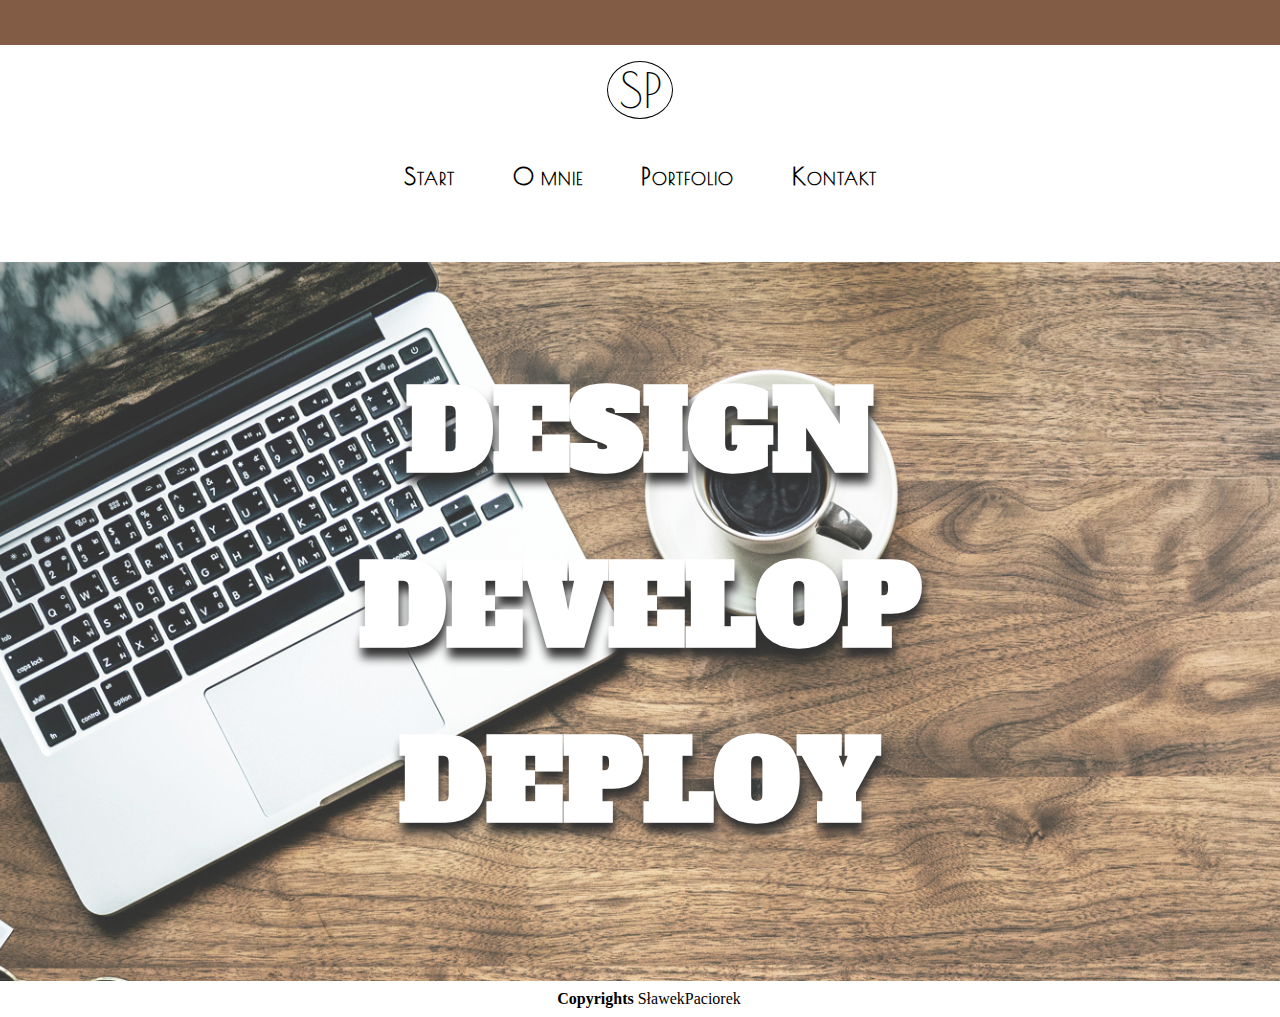
==== index.html @ a1c63f5e "Initialize Project, make first view" ====
<!doctype html>
<html lang="en">

<head>
    <meta charset="utf-8">
    <meta name="viewport" content="width=device-width, initial-scale=1, shrink-to-fit=no">
    <title>SlawekPaciorek - JuniorJavaDeveloper</title>

    <!-- Bootstrap core && CSS -->
    <link rel="stylesheet" href="https://stackpath.bootstrapcdn.com/bootstrap/4.1.3/css/bootstrap.min.css" integrity="sha384-MCw98/SFnGE8fJT3GXwEOngsV7Zt27NXFoaoApmYm81iuXoPkFOJwJ8ERdknLPMO" crossorigin="anonymous">
    <link rel="stylesheet" href="https://use.fontawesome.com/releases/v5.3.1/css/all.css" integrity="sha384-mzrmE5qonljUremFsqc01SB46JvROS7bZs3IO2EmfFsd15uHvIt+Y8vEf7N7fWAU" crossorigin="anonymous">
<link href="https://fonts.googleapis.com/css?family=Alfa+Slab+One|Poiret+One" rel="stylesheet">    <link rel="stylesheet" href="assets/style.css" type="text/css">
</head>

<body>

    <div class="container-fluid">

        <header class="row no-gutter">
            <div class="col-sm-12 top-bar">

                <span>
                    <i class="fab fa-linkedin fa-2x"></i>
                    <i class="fab fa-github-square fa-2x"></i>
                   </span>
            </div>
            <div class="col-sm-12 col-md-3 logo-bar">
                <span>
                    <p class="logo">SP</p>
                </span>
            </div>
            <div class="col-sm-12 col-md-6 menu-bar">
                <ul class="menu">
                    <li><a href="index.html">Start</a></li>
                    <li><a href="aboutme.html">O mnie</a></li>
                    <li><a href="portfolio.html">Portfolio</a></li>
                    <li><a href="contact.html">Kontakt</a></li>
                </ul>
            </div>
            <div class="col-sm-12 col-md-3"></div>
        </header>

        <main class="row no-gutter">
            <div class="main-bar">
            <span>
                <h2>DESIGN</h2>
                <h2>DEVELOP</h2>
                <h2>DEPLOY</h2>
            </span>
            </div>
        </main>

        <footer class="row no-gutters">
        <div class="bottom-bar">
            <span><strong>Copyrights</strong> SławekPaciorek</span>
        </div>

        </footer>

    </div>


    <!-- Bootstrap core && JavaScript
    ================================================== -->
    <script src="https://ajax.googleapis.com/ajax/libs/jquery/3.3.1/jquery.min.js"></script>
    <script src="https://cdnjs.cloudflare.com/ajax/libs/popper.js/1.14.3/umd/popper.min.js" integrity="sha384-ZMP7rVo3mIykV+2+9J3UJ46jBk0WLaUAdn689aCwoqbBJiSnjAK/l8WvCWPIPm49" crossorigin="anonymous"></script>
    <script src="https://stackpath.bootstrapcdn.com/bootstrap/4.1.3/js/bootstrap.min.js" integrity="sha384-ChfqqxuZUCnJSK3+MXmPNIyE6ZbWh2IMqE241rYiqJxyMiZ6OW/JmZQ5stwEULTy" crossorigin="anonymous"></script>
    <script src="assets/function.js"></script>
</body>

</html>
---- assets/style.css ----
*{
    margin: 0;
    padding: 0;
}

a:link{
    text-decoration: none;
}

a:hover{
    text-decoration: none;
}

a:visited{
    text-decoration: none;
}

a:active{
    text-decoration: none;
}

.top-bar{
    display: table;
    width: 100%;
    height: 5vh;
    background-color: #835c46;
    text-align: right;
}

.top-bar span{
    width:5px;
    display: table-cell;
    vertical-align: middle;
}

.top-bar span>i{
    color: white;
    margin-right: 1vh;
}

.logo-bar{
    display: table;
    height: 10vh;
    width: 100%;
}

.logo-bar span{
    display: table-cell;
    vertical-align: middle;
    font-size: 48px;
    font-family: "Poiret One";   
    text-align: center;

}

.logo{
    border: solid 1px black;
    border-radius: 50%;
    width: 64px;
    margin: 0 auto;
    
}

.menu-bar{
    text-align: center;
}
.menu-bar ul{
    list-style: none;
    height: 8vh;
    margin: 1vh auto;
    padding: 2vh;
}

.menu li{
    display: inline-block;
    font-family: "Poiret One";
    font-size: 24px;
    font-weight: 800;
    font-variant: small-caps;
    letter-spacing: 1px;
    margin:0 3vh ;
    
}

.menu-bar li>a{
    color: black;
}

.main-bar{
    display: table;
    width: 100%;
    height: 80vh;
    background-image: url(images/images/Slawek_PSD_02_tlo.jpg);
    background-size: cover;
    background-position: center;
    background-blend-mode: lighten;
    opacity: 0.8;
}
.main-bar span{
    display: table-cell;
    vertical-align: middle;
    width: 100%;
    text-align: center;
    opacity: 1.0;
}

.main-bar h2{
    font-size:12vh;
    text-shadow: 2px 10px 10px black;
    font-family:"Alfa Slab One";
    color: white;
    margin-bottom: 3vh;
}

.bottom-bar{
    padding: 1vh;
    width: 100%;
    text-align: center;
    font-family:"Lato";
}
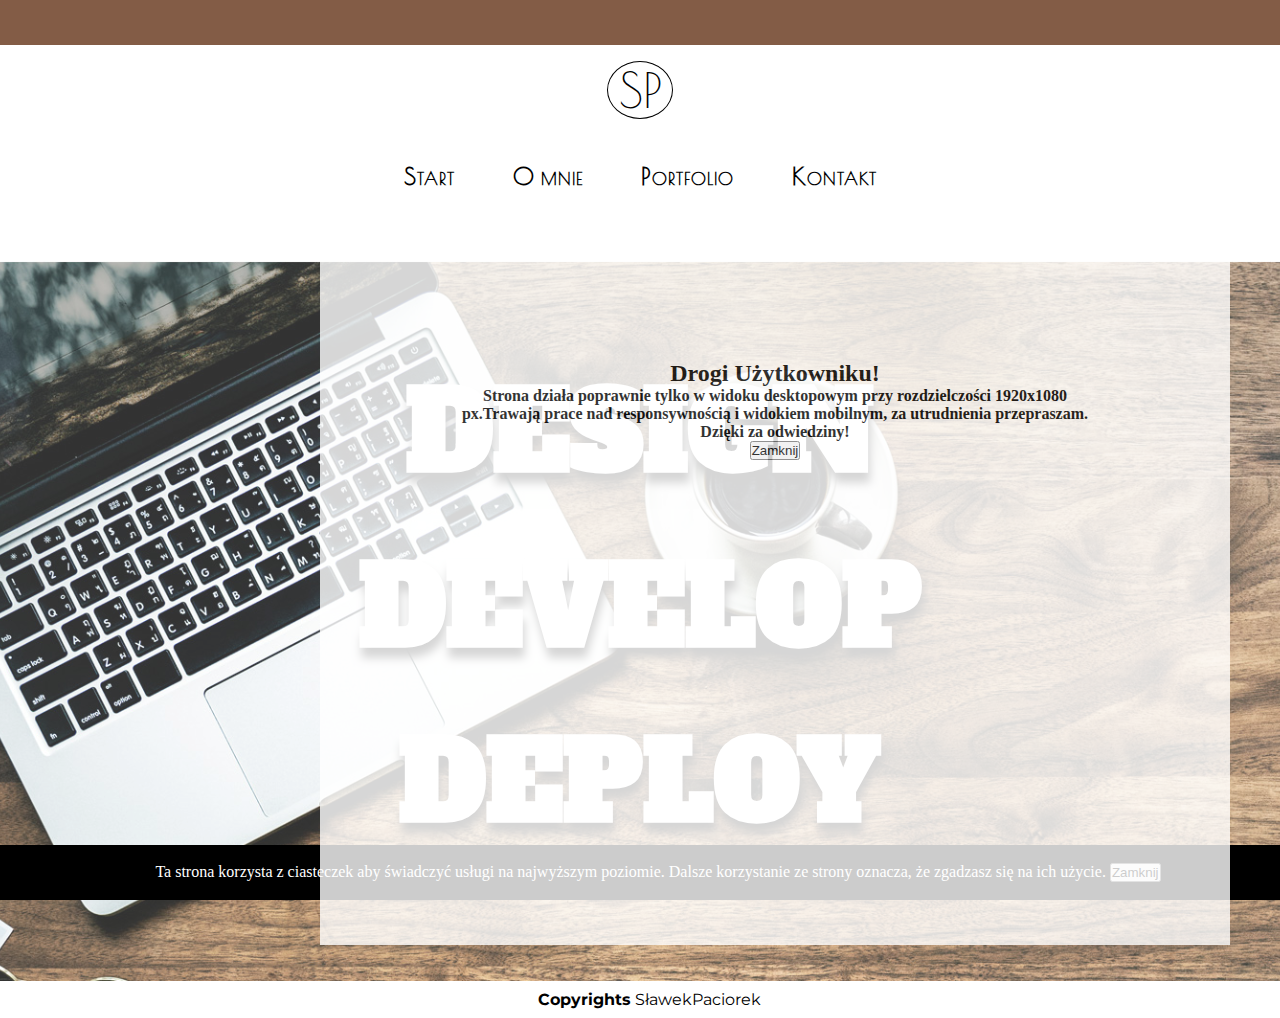
==== commit db7a6787: "Add new subpage and hotfixes" ====
--- a/index.html
+++ b/index.html
@@ -9,19 +9,25 @@
     <!-- Bootstrap core && CSS -->
     <link rel="stylesheet" href="https://stackpath.bootstrapcdn.com/bootstrap/4.1.3/css/bootstrap.min.css" integrity="sha384-MCw98/SFnGE8fJT3GXwEOngsV7Zt27NXFoaoApmYm81iuXoPkFOJwJ8ERdknLPMO" crossorigin="anonymous">
     <link rel="stylesheet" href="https://use.fontawesome.com/releases/v5.3.1/css/all.css" integrity="sha384-mzrmE5qonljUremFsqc01SB46JvROS7bZs3IO2EmfFsd15uHvIt+Y8vEf7N7fWAU" crossorigin="anonymous">
-<link href="https://fonts.googleapis.com/css?family=Alfa+Slab+One|Poiret+One" rel="stylesheet">    <link rel="stylesheet" href="assets/style.css" type="text/css">
-</head>
+    <link href="https://fonts.googleapis.com/css?family=Alfa+Slab+One|Montserrat|Poiret+One" rel="stylesheet">
+    <link rel="stylesheet" href="assets/style.css" type="text/css"></head>
 
 <body>
+    <div class="container info">
+        <h2>Drogi Użytkowniku!</h2>
+        <h4>Strona działa poprawnie tylko w widoku desktopowym przy rozdzielczości 1920x1080 px.Trawają prace nad responsywnością i widokiem mobilnym, za utrudnienia przepraszam.
+        Dzięki za odwiedziny!</h4>
+        <button class="btn btn-danger">Zamknij</button>
+    </div>
 
-    <div class="container-fluid">
+    <div class="container-fluid page-content">
 
         <header class="row no-gutter">
             <div class="col-sm-12 top-bar">
 
                 <span>
-                    <i class="fab fa-linkedin fa-2x"></i>
-                    <i class="fab fa-github-square fa-2x"></i>
+                    <a href="https://linkedin.com/in/sławomir-paciorek" target="_blank"><i class="fab fa-linkedin fa-2x"></i></a>
+                    <a href="https://github.com/slawekpaciorek" target="_blank"><i class="fab fa-github-square fa-2x"></i></a>
                    </span>
             </div>
             <div class="col-sm-12 col-md-3 logo-bar">
@@ -56,9 +62,11 @@
         </div>
 
         </footer>
-
     </div>
-
+    <div class="cookieInfo">
+        <span>Ta strona korzysta z ciasteczek aby świadczyć usługi na najwyższym poziomie. Dalsze korzystanie ze strony oznacza, że zgadzasz się na ich użycie.</span>
+        <button class="btn btn-success">Zamknij</button>
+    </div>
 
     <!-- Bootstrap core && JavaScript
     ================================================== -->
--- a/assets/style.css
+++ b/assets/style.css
@@ -1,92 +1,108 @@
-*{
+* {
     margin: 0;
     padding: 0;
 }
-
-a:link{
-    text-decoration: none;
-}
-
-a:hover{
-    text-decoration: none;
-}
-
-a:visited{
-    text-decoration: none;
-}
-
-a:active{
-    text-decoration: none;
-}
-
-.top-bar{
+a:link {
+    text-decoration: none;
+}
+a:hover {
+    text-decoration: none;
+}
+a:visited {
+    text-decoration: none;
+}
+a:active {
+    text-decoration: none;
+}
+.info{
+    position: absolute;
+    z-index: 100;
+    top:25vh;
+    left: 25%;
+    height: 50vh;
+    width: 50%;
+    padding: 15vh;
+    text-align: center;
+    background-color: white;
+    opacity: 0.8;
+}
+.cookieInfo{
+    position: absolute;
+    padding: 2vh;
+    width: 100%;
+    bottom: 0;
+    text-align: center;
+    background-color: black;
+    color: #FFFFFF;
+}
+.top-bar {
     display: table;
     width: 100%;
     height: 5vh;
     background-color: #835c46;
     text-align: right;
 }
-
-.top-bar span{
-    width:5px;
-    display: table-cell;
-    vertical-align: middle;
-}
-
-.top-bar span>i{
+.top-bar span {
+    width: 5px;
+    display: table-cell;
+    vertical-align: middle;
+}
+.top-bar span > i {
     color: white;
     margin-right: 1vh;
 }
-
-.logo-bar{
+.top-bar a{
+    color: white;
+}
+.logo-bar {
     display: table;
     height: 10vh;
     width: 100%;
 }
-
-.logo-bar span{
+.logo-bar span {
     display: table-cell;
     vertical-align: middle;
     font-size: 48px;
-    font-family: "Poiret One";   
-    text-align: center;
-
-}
-
-.logo{
+    font-family: "Poiret One";
+    text-align: center;
+}
+.logo {
     border: solid 1px black;
     border-radius: 50%;
     width: 64px;
     margin: 0 auto;
-    
-}
-
-.menu-bar{
-    text-align: center;
-}
-.menu-bar ul{
+}
+.menu-bar {
+    text-align: center;
+}
+.menu-bar ul {
     list-style: none;
     height: 8vh;
     margin: 1vh auto;
     padding: 2vh;
 }
-
-.menu li{
+.menu li {
     display: inline-block;
-    font-family: "Poiret One";
+    font-family: "Poiret One", sans-serif;
     font-size: 24px;
     font-weight: 800;
     font-variant: small-caps;
     letter-spacing: 1px;
-    margin:0 3vh ;
-    
-}
-
+    margin: 0 3vh;
+}
+.menu li:hover{
+    transform: scale(1.2);
+}
 .menu-bar li>a{
     color: black;
 }
-
-.main-bar{
+.menu-bar li>a:hover{
+    color: darkred;
+}
+.menu-bar li > a {
+    color: black;
+}
+.main-bar {
     display: table;
     width: 100%;
     height: 80vh;
@@ -96,27 +112,172 @@
     background-blend-mode: lighten;
     opacity: 0.8;
 }
-.main-bar span{
-    display: table-cell;
-    vertical-align: middle;
-    width: 100%;
+.main-bar span {
+    display: table-cell;
+    vertical-align: middle;
+    width: 50%;
     text-align: center;
     opacity: 1.0;
 }
-
+.main-bar span.content-box{
+    vertical-align: top;
+}
 .main-bar h2{
     font-size:12vh;
     text-shadow: 2px 10px 10px black;
-    font-family:"Alfa Slab One";
+    font-family:"Alfa Slab One", sans-serif;
+}
+.main-bar h2 {
+    font-size: 12vh;
+    text-shadow: 2px 10px 10px black;
+    font-family: "Alfa Slab One", sans-serif;
     color: white;
     margin-bottom: 3vh;
 }
+.bottom-bar {
+    padding: 1vh;
+    width: 100%;
+    text-align: center;
+    font-family:"Montserrat", sans-serif;
+}
+.content-box{
+    height: 100%;
+    background-color: white;
+    text-align: center;
+}
+.content-box h3{
+    font-family: "Montserrat", sans-serif;
+    padding: 2vh;
+    margin: 0;
+}
+.content-box a{
+    display: inline-block;
+    width: 70%;
+    height: 12vh;
+    margin: 3vh 2vh;
+    padding: 3.5vh 0;
+    box-shadow: 0 0 15px #ad8e83;
+    color: black;
+}
+.content-box a:hover{
+    background-color: #735b4f;
+    box-shadow: none;
+}
+.content-box i{
+    transition: transform 1s;
+}
+.content-box i:hover{
+    transform: scale(1.2);
+}
+.phoneContact{
+    text-align: center;}
+.phoneContact span{
+    display: inline-block;
+}
+.phoneContact span:last-of-type{
+    padding: 1vh 0;
+    font-size: 28px;
+    width: 100%;
+    text-align: center;
+    font-family: "Montserrat", sans-serif;
+}
+.projects-box{
+    overflow: hidden;
+    width: 100%;
+    height: 90%;
+}
+#left:hover, #right:hover{
+    transform: none;
+    color: #cf050a;
+}
+#left, #right{
+    transition: none;
+    padding: 2vh 15%;
+}
+#project-1{
+    background-image: url("images/images/EmployeeContractManager.png");
+}
+#project-2{
+    background-image: url("images/images/UserEngine.png");
+}
+#project-3{
+    background-image: url("images/images/fileanalyzer.png");
+}
+#project-4{
+    background-image: url("images/images/wnetrznosci.png");
+}
+#project-1,
+#project-2,
+#project-3,
+#project-4{
+    background-repeat: no-repeat;
+    background-position: center;
+    background-size: 100%;
+    width: 100%;
+    height: 100%;
+    float: left;
+}
+.project {
+    margin: auto;
+    width: 80%;
+    height: 80%;
+    text-align: center;
+    box-shadow: 0 0 15px #ad8e83;
+}
+.project h4{
+    padding: 1vh;
+    margin: 0;
+    font-family: "Montserrat", sans-serif;
+    background-color: #51301f;
+    color: white;
+}
+.project div{
+    display: table;
+}
+.project div>p{
+    display: table-cell;
+    vertical-align: middle;
+    background-color: #51301f;
+    opacity: 0.9;
+    color: white;
+    margin:5%;
+    padding: 0 8%;
+    font-size: 18px;
+    text-indent: 5%;
+    text-align: justify;
+    line-height: 24px;
+}
+.project div>i{
+    font-size: 5vh;
+    padding:2vh;
+    margin-top: 20vh;
+    border-radius: 50%;
+    background-color: black;
+    color: white;
+}
+.project div>i:hover{
+    transform: none;
+    background-color: #cf050a;
+}
+.project div>p a{
+    display: inline;
+    height: auto;
+    width: auto;
+    box-shadow: none;
+    padding: 0;
+    margin: 0;
+    color: limegreen;
+    background-color: #51301f;
+    font-weight: bolder;
+}
+.project div>p a:hover{
+    background-color:#51301f ;
+}
 
-.bottom-bar{
-    padding: 1vh;
-    width: 100%;
-    text-align: center;
-    font-family:"Lato";
-}
-
-
+.project span{
+    text-indent: 5%;
+    font-size: 18px;
+    font-family: "Montserrat", sans-serif;
+    text-align: justify;
+    padding: 3vh;
+}
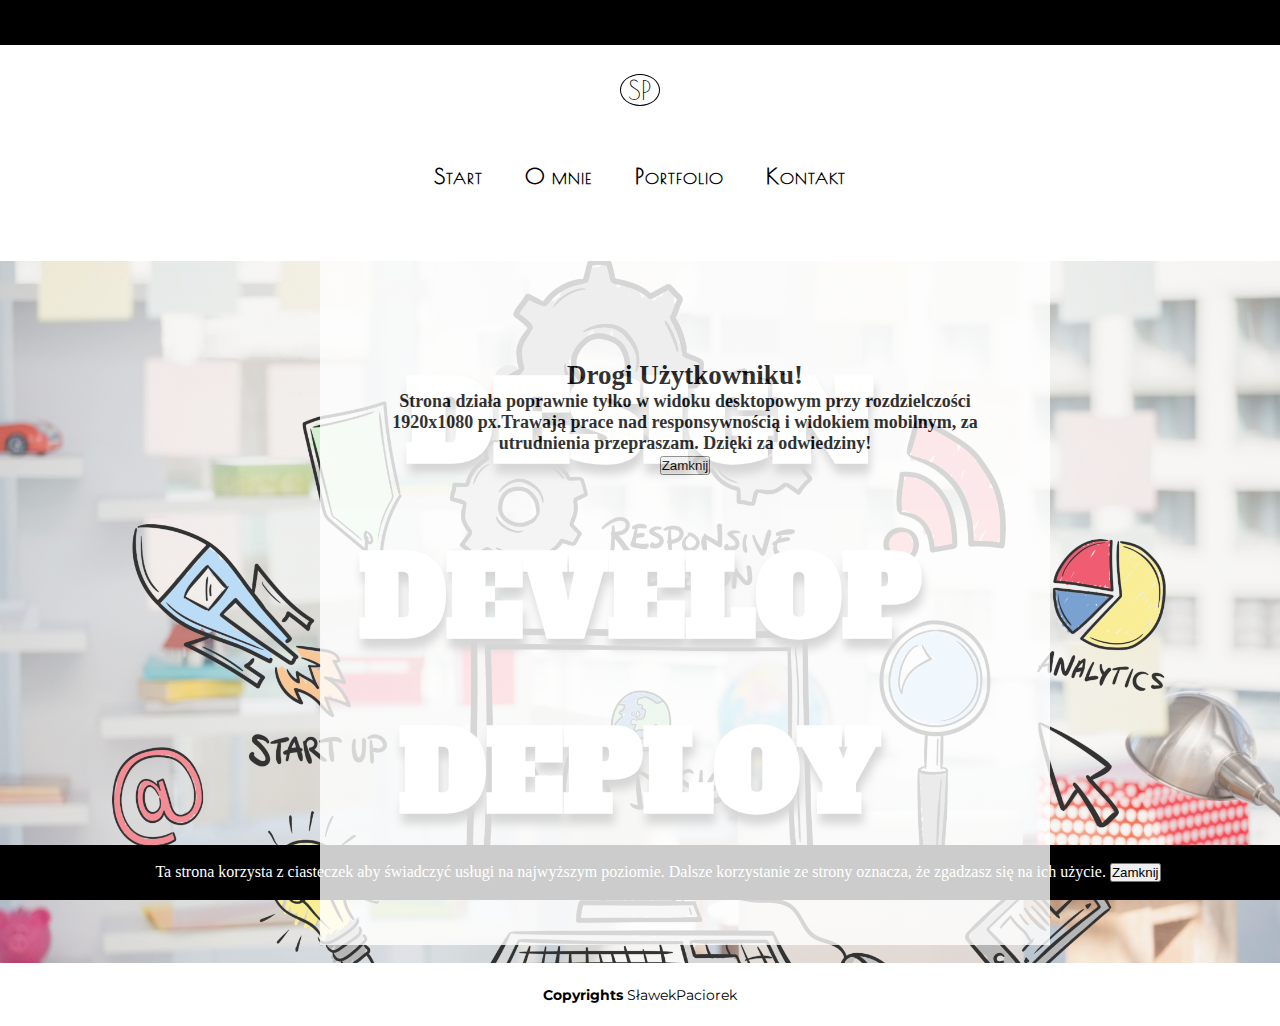
==== commit ddf68080: "Improve some RWD, fonts, fix classes" ====
--- a/index.html
+++ b/index.html
@@ -30,12 +30,12 @@
                     <a href="https://github.com/slawekpaciorek" target="_blank"><i class="fab fa-github-square fa-2x"></i></a>
                    </span>
             </div>
-            <div class="col-sm-12 col-md-3 logo-bar">
+            <div class="col-sm-12 col-md-12 col-lg-3 logo-bar">
                 <span>
                     <p class="logo">SP</p>
                 </span>
             </div>
-            <div class="col-sm-12 col-md-6 menu-bar">
+            <div class="col-sm-12 col-md-12 col-lg-6 menu-bar">
                 <ul class="menu">
                     <li><a href="index.html">Start</a></li>
                     <li><a href="aboutme.html">O mnie</a></li>
@@ -43,7 +43,8 @@
                     <li><a href="contact.html">Kontakt</a></li>
                 </ul>
             </div>
-            <div class="col-sm-12 col-md-3"></div>
+            <div class="col-sm-12 col-md-12 col-lg-3">
+            </div>
         </header>
 
         <main class="row no-gutter">
--- a/assets/style.css
+++ b/assets/style.css
@@ -21,10 +21,11 @@
     left: 25%;
     height: 50vh;
     width: 50%;
-    padding: 15vh;
+    padding: 15vh 5vh;
     text-align: center;
     background-color: white;
     opacity: 0.8;
+    font-size: 2vh;
 }
 .cookieInfo{
     position: absolute;
@@ -39,20 +40,22 @@
     display: table;
     width: 100%;
     height: 5vh;
-    background-color: #835c46;
+    background-color: #000;
     text-align: right;
 }
 .top-bar span {
-    width: 5px;
+    width: 0.2em;
+    font-size: 1.5vh;
     display: table-cell;
     vertical-align: middle;
 }
 .top-bar span > i {
     color: white;
-    margin-right: 1vh;
+    margin-right:1em;
 }
 .top-bar a{
     color: white;
+    margin-right: 0.4em;
 }
 .logo-bar {
     display: table;
@@ -62,14 +65,14 @@
 .logo-bar span {
     display: table-cell;
     vertical-align: middle;
-    font-size: 48px;
-    font-family: "Poiret One";
+    font-size: 2vw;
+    font-family: "Poiret One", sans-serif;
     text-align: center;
 }
 .logo {
     border: solid 1px black;
     border-radius: 50%;
-    width: 64px;
+    width: 3vw;
     margin: 0 auto;
 }
 .menu-bar {
@@ -84,11 +87,11 @@
 .menu li {
     display: inline-block;
     font-family: "Poiret One", sans-serif;
-    font-size: 24px;
+    font-size: 2.5vh;
     font-weight: 800;
     font-variant: small-caps;
     letter-spacing: 1px;
-    margin: 0 3vh;
+    margin: 0 1.5vw;
 }
 .menu li:hover{
     transform: scale(1.2);
@@ -96,17 +99,23 @@
 .menu-bar li>a{
     color: black;
 }
-.menu-bar li>a:hover{
-    color: darkred;
-}
-.menu-bar li > a {
-    color: black;
+.menu-bar li:first-of-type>a:hover{
+    color: red;
+}
+.menu-bar li:nth-of-type(2)>a:hover{
+    color: gold;
+}
+.menu-bar li:nth-of-type(3)>a:hover{
+    color: green;
+}
+.menu-bar li:last-of-type>a:hover{
+    color:blue;
 }
 .main-bar {
     display: table;
     width: 100%;
-    height: 80vh;
-    background-image: url(images/images/Slawek_PSD_02_tlo.jpg);
+    height: 78vh;
+    background-image: url(images/images/background.jpg);
     background-size: cover;
     background-position: center;
     background-blend-mode: lighten;
@@ -115,7 +124,7 @@
 .main-bar span {
     display: table-cell;
     vertical-align: middle;
-    width: 50%;
+    width: 65%;
     text-align: center;
     opacity: 1.0;
 }
@@ -123,8 +132,8 @@
     vertical-align: top;
 }
 .main-bar h2{
-    font-size:12vh;
-    text-shadow: 2px 10px 10px black;
+    font-size:13vh;
+    text-shadow: 4px 12px 15px black;
     font-family:"Alfa Slab One", sans-serif;
 }
 .main-bar h2 {
@@ -135,10 +144,17 @@
     margin-bottom: 3vh;
 }
 .bottom-bar {
-    padding: 1vh;
-    width: 100%;
+    display: table;
+    font-size: 1.6vh;
+    width: 100%;
+    height: 7vh;
     text-align: center;
     font-family:"Montserrat", sans-serif;
+}
+.bottom-bar span{
+    height: 100%;
+    display: table-cell;
+    vertical-align: middle;
 }
 .content-box{
     height: 100%;
@@ -147,20 +163,21 @@
 }
 .content-box h3{
     font-family: "Montserrat", sans-serif;
+    font-size: 3vh;
     padding: 2vh;
     margin: 0;
 }
 .content-box a{
     display: inline-block;
     width: 70%;
-    height: 12vh;
-    margin: 3vh 2vh;
-    padding: 3.5vh 0;
-    box-shadow: 0 0 15px #ad8e83;
+    font-size: 1.5vh;
+    margin: 1.5vh 1vh;
+    padding: 5vh 0;
+    box-shadow: 0 0 15px black;
     color: black;
 }
 .content-box a:hover{
-    background-color: #735b4f;
+    background-color: black;
     box-shadow: none;
 }
 .content-box i{
@@ -170,13 +187,13 @@
     transform: scale(1.2);
 }
 .phoneContact{
-    text-align: center;}
+    text-align: center;
+}
 .phoneContact span{
     display: inline-block;
 }
 .phoneContact span:last-of-type{
-    padding: 1vh 0;
-    font-size: 28px;
+    font-size: 2.5vh;
     width: 100%;
     text-align: center;
     font-family: "Montserrat", sans-serif;
@@ -212,9 +229,9 @@
 #project-4{
     background-repeat: no-repeat;
     background-position: center;
-    background-size: 100%;
-    width: 100%;
-    height: 100%;
+    background-size: cover;
+    width: 100%;
+    height: 90%;
     float: left;
 }
 .project {
@@ -222,13 +239,15 @@
     width: 80%;
     height: 80%;
     text-align: center;
-    box-shadow: 0 0 15px #ad8e83;
+    box-shadow: 0 0 15px black;
+    box-sizing: border-box;
 }
 .project h4{
     padding: 1vh;
     margin: 0;
+    font-size: 2.5vh;
     font-family: "Montserrat", sans-serif;
-    background-color: #51301f;
+    background-color: black;
     color: white;
 }
 .project div{
@@ -237,15 +256,15 @@
 .project div>p{
     display: table-cell;
     vertical-align: middle;
-    background-color: #51301f;
+    background-color: black;
     opacity: 0.9;
     color: white;
     margin:5%;
     padding: 0 8%;
-    font-size: 18px;
+    font-size: 2.2vh;
     text-indent: 5%;
     text-align: justify;
-    line-height: 24px;
+    line-height: 1.4em;
 }
 .project div>i{
     font-size: 5vh;
@@ -267,17 +286,21 @@
     padding: 0;
     margin: 0;
     color: limegreen;
-    background-color: #51301f;
+    background-color: black;
     font-weight: bolder;
+    font-size: 2.5vh;
 }
 .project div>p a:hover{
-    background-color:#51301f ;
-}
-
-.project span{
+    background-color:#605d5c ;
+}
+.project span, .project p.description{
     text-indent: 5%;
-    font-size: 18px;
+    font-size: 2vh;
     font-family: "Montserrat", sans-serif;
     text-align: justify;
     padding: 3vh;
 }
+.description{
+    overflow-y: scroll;
+    height: 90%;
+}
